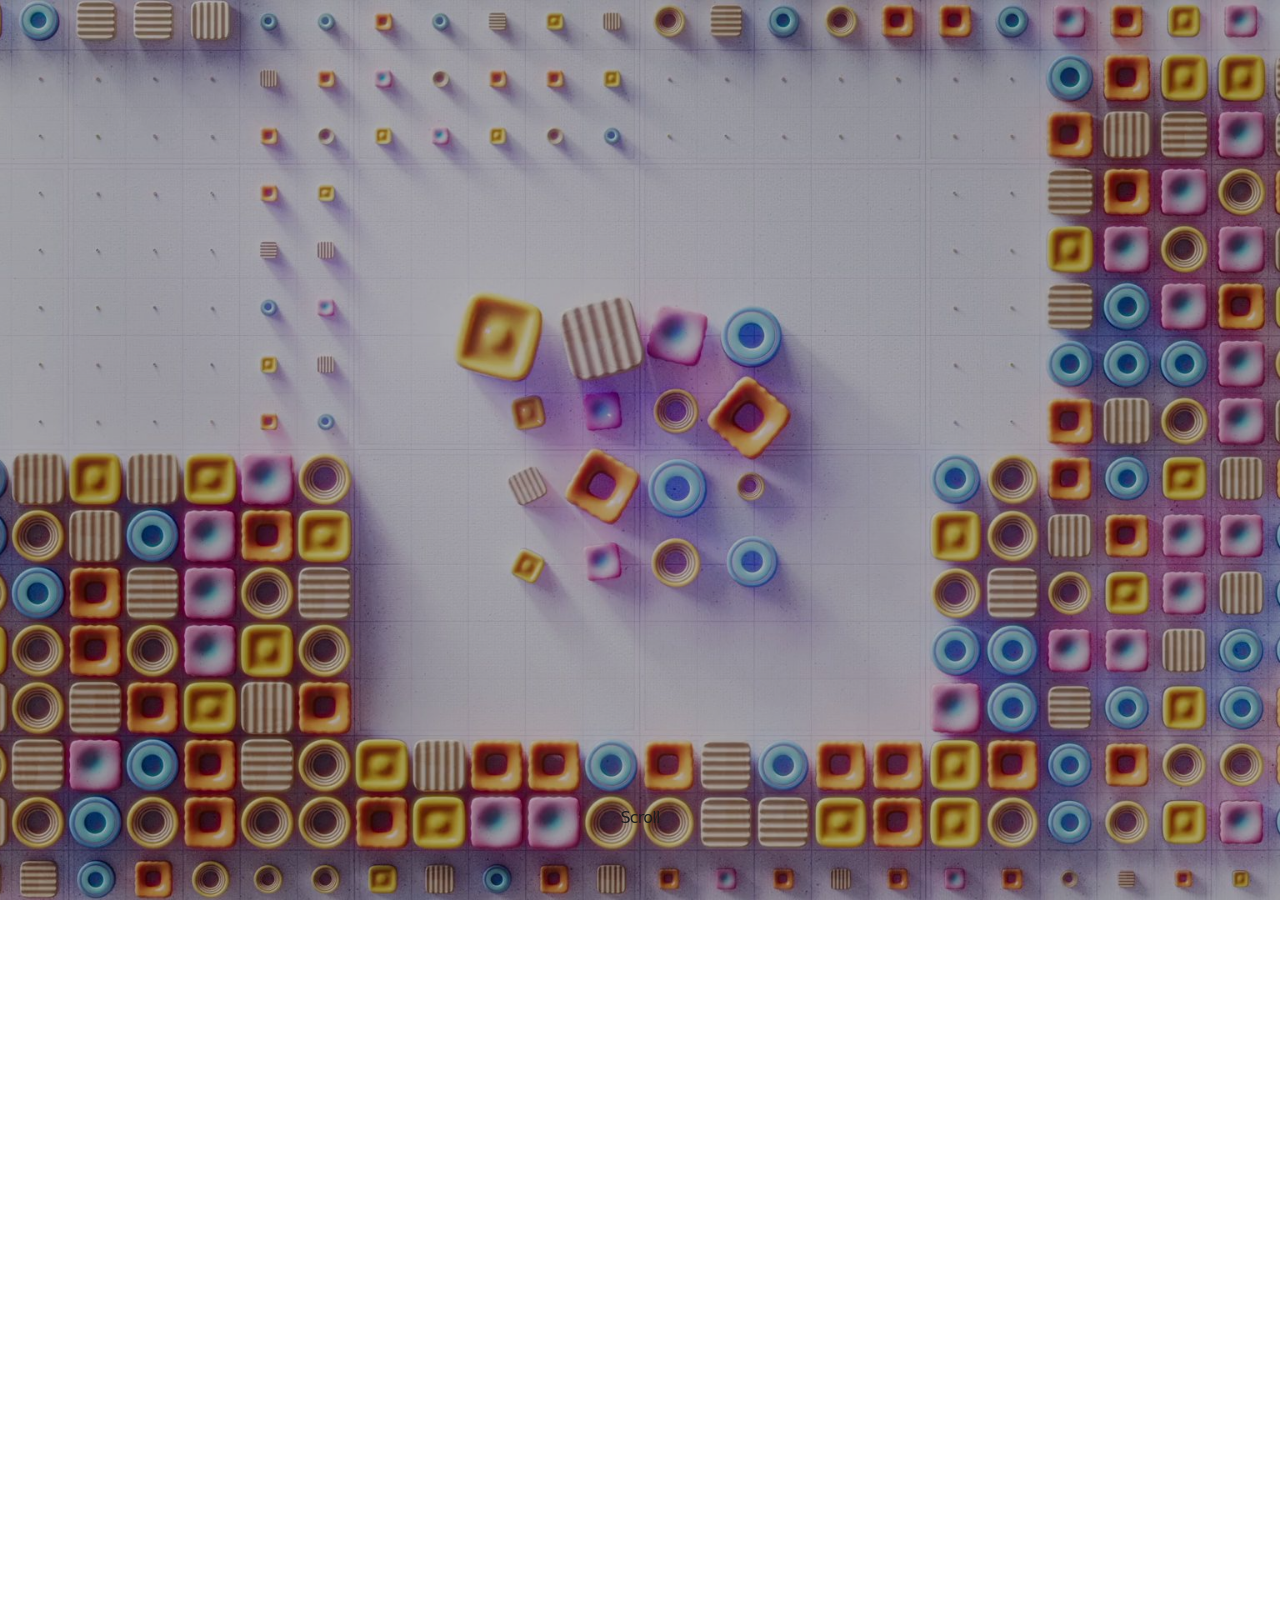
==== index.html @ 37575d32 "first" ====
<!doctype html>
<html lang="en">
  <head>
    <meta charset="UTF-8" />
    <meta name="viewport" content="width=device-width, initial-scale=1.0" />
    <title>Junb's Profile Page</title>
    <link rel="stylesheet" href="/index.css" />
  </head>
  <body>
    <div id="loading-screen">
      <div class="spinner"></div>
    </div>
    <main id="main-content" style="display: none">
      <section class="scroll_wrapper">
        <div class="scroll_icon">
          <span>scroll</span>
          <div>thick line</div>
          <div>thin line</div>
        </div>
      </section>
      <section class="intro scroll-section" id="scroll-section">
        <h1>junb's 프로필페이지</h1>
        <div class="sticky-elem sticky-elem-canvas">
          <canvas id="video-canvas" width="1920" height="1080"></canvas>
        </div>
        <div class="sticky-elem main-message a">
          <p>
            안녕하세요.<br />
            FRONTEND 개발자 <br />우준범입니다.
          </p>
        </div>
        <div class="sticky-elem main-message b">
          <p>성실하고 <br />책임감 있는 인재</p>
        </div>
        <div class="sticky-elem main-message c">
          <p>편안하고 재미있는<br />맞춤형 동료</p>
        </div>
        <div class="sticky-elem main-message d">
          <p>우리 한번<br />만나볼래요?</p>
        </div>
        <div class="sticky-elem go-main-btn">
          <a href="main.html"
            >go to main
            <span><i class="fa-solid fa-arrow-right"></i></span>
          </a>
        </div>
      </section>
      <!-- <section class="go"></section> -->
    </main>
    <script src="/index.js"></script>
  </body>
</html>
---- index.css ----
@charset 'utf-8';
@import url("reset.css");
@import url("https://cdn.jsdelivr.net/npm/bootstrap@5.3.3/dist/css/bootstrap.min.css");
@import url("https://fonts.googleapis.com/css2?family=Noto+Sans+KR:wght@400..600&display=swap");
@import url("https://cdnjs.cloudflare.com/ajax/libs/font-awesome/6.5.1/css/all.min.css");

:root {
  --responsiveFullWidth: calc(100vw - 11px);
  --font-size-base: 16px;
  --C-white: white;
  --C-blue: skyblue;
  --C-orange: orange;
  --C-beige: rgb(255, 252, 236);
  --C-bgBlack: rgb(27, 27, 30);
  --C-bgBlack2: #1b1b1e;
}
body {
  font-size: var(--font-size-base);
  background: #000;
}
/* 로딩 화면을 전체 화면으로 설정 */
#loading-screen {
  position: fixed;
  top: 0;
  left: 0;
  width: 100vw;
  height: 100vh;
  background-color: rgba(255, 255, 255, 0.8);
  display: flex;
  justify-content: center;
  align-items: center;
  z-index: 9999;
}

/* 로딩 스피너 스타일 */
.spinner {
  width: 50px;
  height: 50px;
  border: 5px solid rgba(0, 0, 0, 0.1);
  border-top: 5px solid #000;
  border-radius: 50%;
  animation: spin 1s linear infinite;
}

/* 스피너 애니메이션 */
@keyframes spin {
  0% {
    transform: rotate(0deg);
  }
  100% {
    transform: rotate(360deg);
  }
}

/* 실제 컨텐츠가 보여질 때 */
#main-content {
  display: block;
}
/* Layout */

h1 {
  position: absolute;
  top: -100%;
  left: -100%;
  opacity: 0;
  visibility: hidden;
  display: none;
}

/* Layout */

.sticky-elem p {
  color: white;
  text-shadow: 1px 1px 1px rgba(0, 0, 0, 0.25);
}

/* scroll */

html {
  font-family: "Noto Sans KR", sans-serif;
  /* font-size: 14px; */
}
body {
  overflow-x: hidden;
  color: rgb(29, 29, 31);
  letter-spacing: -0.05em;
  background: white;
}
p {
  line-height: 1.6;
}
a {
  /* color: rgb(29, 29, 31); */
  text-decoration: none;
}

body.before-load {
  overflow: hidden;
}
.container {
  /* iPhone 가로 스크롤 방지 */
  overflow-x: hidden;
}
.scroll-section {
  position: relative;
  padding-top: 50vh;
  color: #000;
}
#scroll-section h1 {
  position: relative;
  top: -10vh;
  z-index: 5;
  font-size: 4rem;
  text-align: center;
  color: #000;
}
.main-message {
  display: flex;
  align-items: center;
  justify-content: center;
  top: 35vh;
  margin: 5px 0;
  height: 3em;
  font-size: 2.5rem;
  opacity: 0;
}
.main-message p {
  font-weight: bold;
  text-align: center;
  line-height: 1.2;
}
.main-message small {
  display: block;
  margin-bottom: 0.5em;
  font-size: 1.2rem;
}

.description {
  max-width: 1000px;
  margin: 0 auto;
  padding: 0 1rem;
  font-size: 1.2rem;
  color: #888;
}
.description strong {
  float: left;
  margin-right: 0.2em;
  font-size: 3rem;
  color: rgb(29, 29, 31);
}
.sticky-elem.desc-message {
  width: 45%;
  font-weight: bold;
  opacity: 0;
}
.pin {
  width: 1px;
  height: 100px;
  background: rgb(29, 29, 31);
}

.mid-message {
  max-width: 1000px;
  margin: 0 auto;
  padding: 0 1rem;
  font-size: 2rem;
  color: #888;
}
.mid-message strong {
  color: rgb(29, 29, 31);
}
.canvas-caption {
  max-width: 1000px;
  margin: -24rem auto 0;
  padding: 0 1rem;
  font-size: 1.2rem;
  color: #888;
}
.footer {
  display: flex;
  align-items: center;
  justify-content: center;
  height: 7rem;
  color: white;
  background: darkorange;
}
.sticky-elem {
  display: none;
  position: fixed;
  left: 0;
  width: 100%;
}
#scroll-section .sticky-elem {
  display: block;
  will-change: transform, opacity;
}

.sticky-elem-canvas {
  top: 0;
  /* width: 100%; */
  height: 100%;
}
.sticky-elem-canvas canvas {
  /* position: absolute;
  top: 50%;
  left: 50%; */
  width: 100%;
  height: 100%;
  object-fit: cover;
  background: rgba(0, 0, 0, 2);
}

/* .image-blend-canvas.sticky {
  position: fixed;
  top: 0;
  z-index: 10;
}
.loading {
  display: flex;
  align-items: center;
  justify-content: center;
  position: fixed;
  top: 0;
  right: 0;
  bottom: 0;
  left: 0;
  z-index: 100;
  background: white;
  opacity: 0;
  transition: 0.5s;
}
.before-load .container {
  display: none;
}
.before-load .loading {
  opacity: 1;
}
@keyframes loading-spin {
  100% {
    transform: rotate(360deg);
  }
}
@keyframes loading-circle-ani {
  0% {
    stroke-dashoffset: 157;
  }
  75% {
    stroke-dashoffset: -147;
  }
  100% {
    stroke-dashoffset: -157;
  }
}
.loading-circle {
  width: 54px;
  height: 54px;
  animation: loading-spin 3s infinite;
} */
.loading-circle circle {
  stroke: black;
  stroke-width: 4;
  /* getTotalLength()로 stroke의 길이를 얻어올 수 있음 */
  stroke-dasharray: 157, 157;
  stroke-dashoffset: 0;
  fill: transparent;
  animation: loading-circle-ani 1s infinite;
  /* transition: 1s; */
}
/* .loading-circle:hover circle {
	stroke-dashoffset: -157;
} */
/* 
.normal-content {
  margin-bottom: 10rem;
} */

/*  scroll */
/* 
.go {
  position: relative;
  height: 50vh;
}
.go > button {
  position: sticky;
  top: 50%;
  left: 50%;
  transform: translate(-50%, -50%);
} */

/* scroll-icon */
.scroll_wrapper {
  position: relative;
  height: 100vh;
}
.scroll_icon {
  display: inline-flex;
  flex-direction: column;
  align-items: center;
  /* position: sticky; */
  margin: auto;
  /* transform: translateX(-50%); */
  position: fixed;
  left: 50%;
  top: 100%;
  z-index: 100;
  transform: translate(-50%, -100%);
  text-transform: capitalize;
  animation: twinkle 2s ease-in-out infinite;
  opacity: 1;
  transition: opacity 0.3s;
}
@keyframes twinkle {
  0% {
    color: var(--C-blue);
  }
  50% {
    color: var(--C-orange);
  }
  100% {
    color: var(--C-blue);
  }
}
.scroll_icon span {
  font-size: var(--T-P);
  line-height: calc(var(--T-P) * 1.618);
}
.scroll_icon div {
  text-indent: -9999em;
  animation: twinkle2 2s ease-in-out infinite;
}

@keyframes twinkle2 {
  0% {
    background: var(--C-blue);
  }
  50% {
    background: var(--C-orange);
  }
  100% {
    background: var(--C-blue);
  }
}
.scroll_icon div:first-of-type {
  width: 3px;
  height: 40px;
}
.scroll_icon div:last-child {
  width: 1px;
  height: 30px;
}
/* ---scroll-icon */

.go-main-btn {
  /* left: 50%; */
  top: 50%;
  /* transform: translateX(-50%); */
  /* background: #000; */
  text-align: center;
  transform: translateY(-50%);
  opacity: 0;
  visibility: hidden;
}
.go-main-btn a {
  text-transform: capitalize;
  font-size: 2rem;
  background: #0088cc;
  padding: 1rem;
  border-radius: 1000rem;
  display: inline-flex;
  align-items: center;
  color: white;
}
.go-main-btn a:hover {
  background: #00a1f2;
}
.go-main-btn a span {
  display: inline-flex;
  background: #0077b3;
  /* color: black; */
  width: 5rem;
  height: 5rem;
  border-radius: 50%;
  /* white-space: nowrap; */
  justify-content: center;
  align-items: center;
  margin-left: 1rem;
}
.go-main-btn a:hover span {
  background: #0077b3;
}
.go-main-btn a span i {
  display: inline-flex;

  /* line-height: 0; */
}
.go-main-btn a span i::before {
  content: "\f061";
  font-size: 2rem;
}
@media (min-width: 1024px) {
  #scroll-section h1 {
    font-size: 9vw;
  }
  .main-message {
    font-size: 4vw;
  }
  .description {
    padding: 0;
    font-size: 2rem;
  }
  .description strong {
    font-size: 6rem;
  }

  .main-message small {
    font-size: 1.5vw;
  }
  .sticky-elem.desc-message {
    width: 20%;
  }

  .mid-message {
    width: 1000px;
    padding: 0;
    font-size: 4vw;
  }
  .canvas-caption {
    margin-top: -8rem;
    padding: 0;
    font-size: 2rem;
  }

  .go-main-btn a {
    font-size: 4rem;
    padding: 2.5rem;
    border-radius: 8rem; ;
  }
  .go-main-btn a span {
    margin-left: 2rem;
    width: 6rem;
    height: 6rem;
  }
  .go-main-btn a span i::before {
    font-size: 3rem;
  }
}
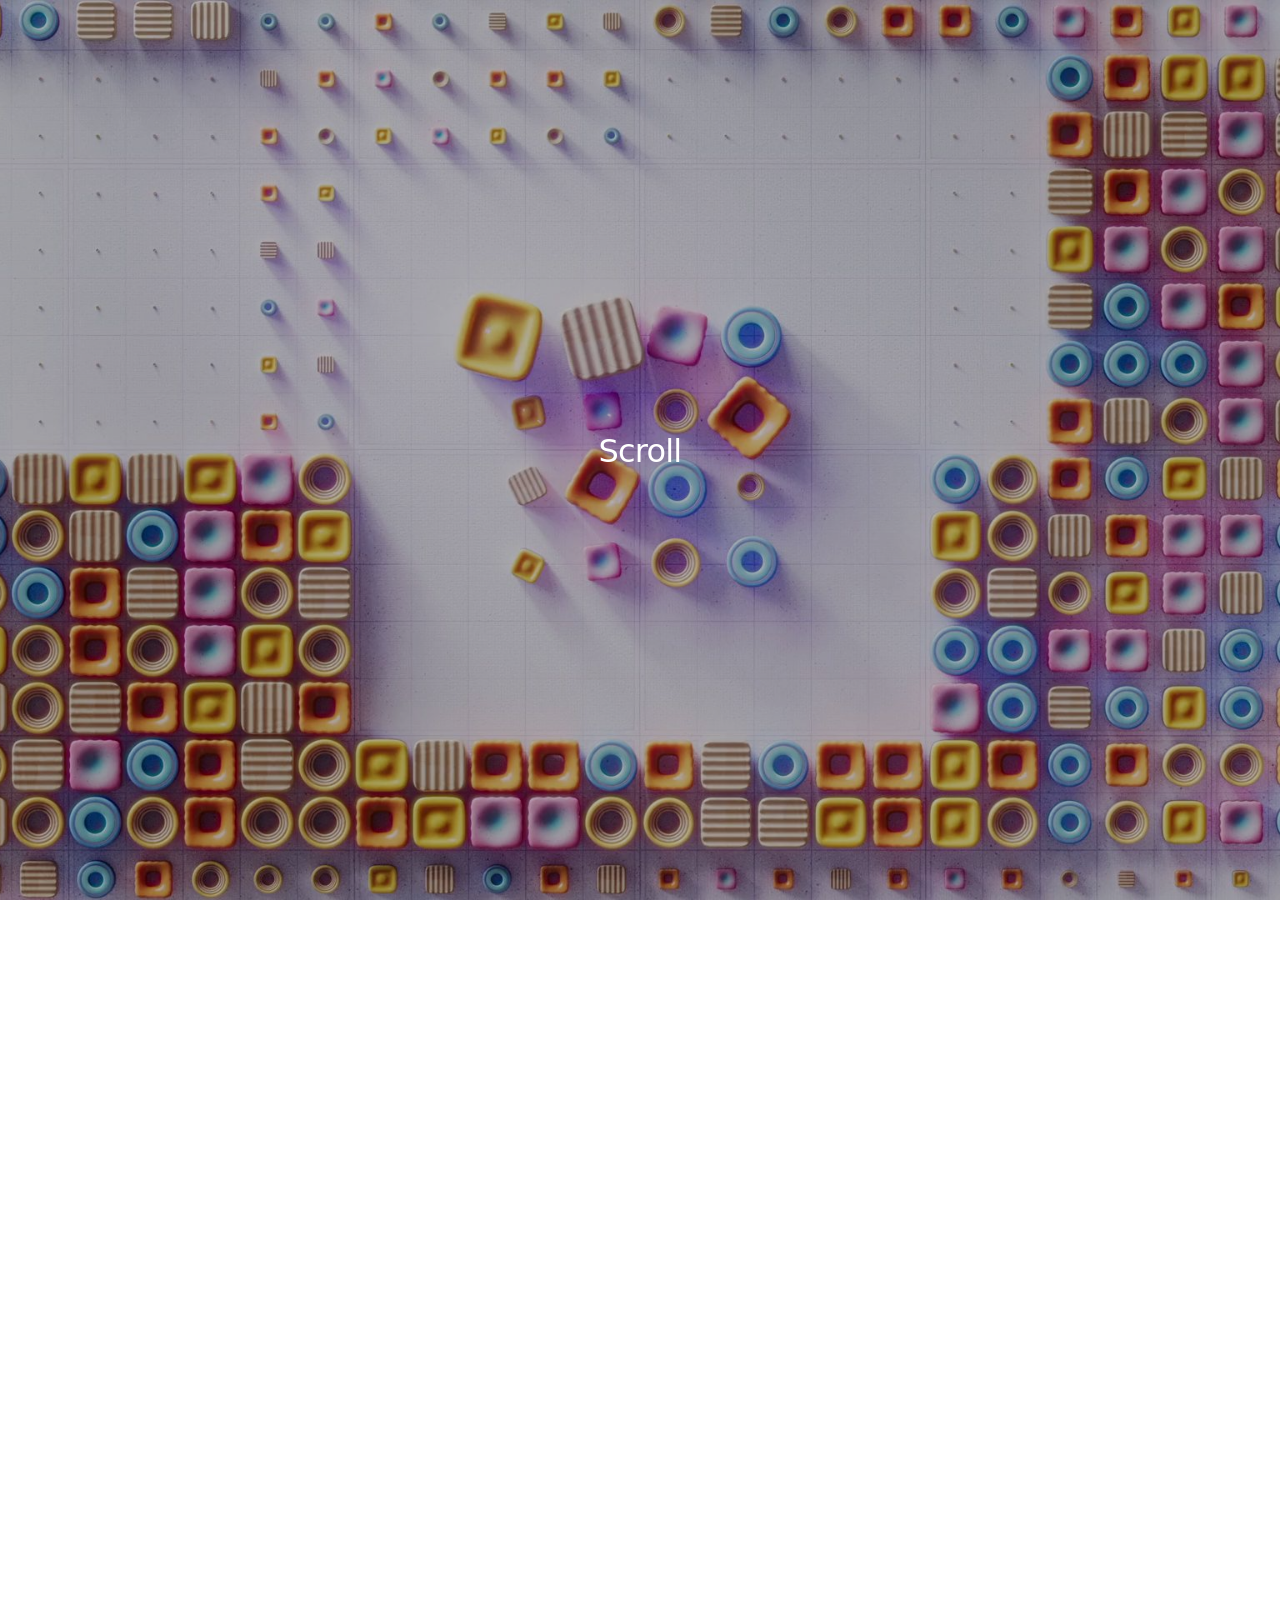
==== commit d9aed785: "responsive" ====
--- a/index.html
+++ b/index.html
@@ -1,4 +1,4 @@
-<!doctype html>
+<!DOCTYPE html>
 <html lang="en">
   <head>
     <meta charset="UTF-8" />
@@ -13,9 +13,7 @@
     <main id="main-content" style="display: none">
       <section class="scroll_wrapper">
         <div class="scroll_icon">
-          <span>scroll</span>
-          <div>thick line</div>
-          <div>thin line</div>
+          <a href="#"><span></span><span></span><span></span>Scroll</a>
         </div>
       </section>
       <section class="intro scroll-section" id="scroll-section">
--- a/index.css
+++ b/index.css
@@ -293,61 +293,71 @@
   height: 100vh;
 }
 .scroll_icon {
-  display: inline-flex;
-  flex-direction: column;
-  align-items: center;
-  /* position: sticky; */
-  margin: auto;
-  /* transform: translateX(-50%); */
-  position: fixed;
+  position: absolute;
+  top: 50%;
   left: 50%;
-  top: 100%;
+  transform: translate(-50%, calc(-50% - 64px));
   z-index: 100;
-  transform: translate(-50%, -100%);
-  text-transform: capitalize;
-  animation: twinkle 2s ease-in-out infinite;
-  opacity: 1;
-  transition: opacity 0.3s;
-}
-@keyframes twinkle {
+}
+.scroll_icon a {
+  padding-top: 130px;
+  display: inline-block;
+  color: white;
+  font-size: 32px;
+}
+.scroll_icon a span {
+  position: absolute;
+  top: 0;
+  left: 50%;
+  width: 50px;
+  height: 50px;
+  margin-left: -25px;
+  border-left: 5px solid #fff;
+  border-bottom: 5px solid #fff;
+  -webkit-transform: rotate(-45deg);
+  transform: rotate(-45deg);
+  -webkit-animation: sdb 2s infinite;
+  animation: sdb 2s infinite;
+  opacity: 0;
+  box-sizing: border-box;
+}
+.scroll_icon a span:nth-of-type(1) {
+  -webkit-animation-delay: 0s;
+  animation-delay: 0s;
+}
+.scroll_icon a span:nth-of-type(2) {
+  top: 32px;
+  -webkit-animation-delay: 0.15s;
+  animation-delay: 0.15s;
+}
+.scroll_icon a span:nth-of-type(3) {
+  top: 64px;
+  -webkit-animation-delay: 0.3s;
+  animation-delay: 0.3s;
+}
+@-webkit-keyframes sdb {
   0% {
-    color: var(--C-blue);
+    opacity: 0;
   }
   50% {
-    color: var(--C-orange);
+    opacity: 1;
   }
   100% {
-    color: var(--C-blue);
-  }
-}
-.scroll_icon span {
-  font-size: var(--T-P);
-  line-height: calc(var(--T-P) * 1.618);
-}
-.scroll_icon div {
-  text-indent: -9999em;
-  animation: twinkle2 2s ease-in-out infinite;
-}
-
-@keyframes twinkle2 {
+    opacity: 0;
+  }
+}
+@keyframes sdb {
   0% {
-    background: var(--C-blue);
+    opacity: 0;
   }
   50% {
-    background: var(--C-orange);
+    opacity: 1;
   }
   100% {
-    background: var(--C-blue);
-  }
-}
-.scroll_icon div:first-of-type {
-  width: 3px;
-  height: 40px;
-}
-.scroll_icon div:last-child {
-  width: 1px;
-  height: 30px;
-}
+    opacity: 0;
+  }
+}
+
 /* ---scroll-icon */
 
 .go-main-btn {
@@ -433,7 +443,7 @@
   .go-main-btn a {
     font-size: 4rem;
     padding: 2.5rem;
-    border-radius: 8rem; ;
+    border-radius: 8rem;
   }
   .go-main-btn a span {
     margin-left: 2rem;
